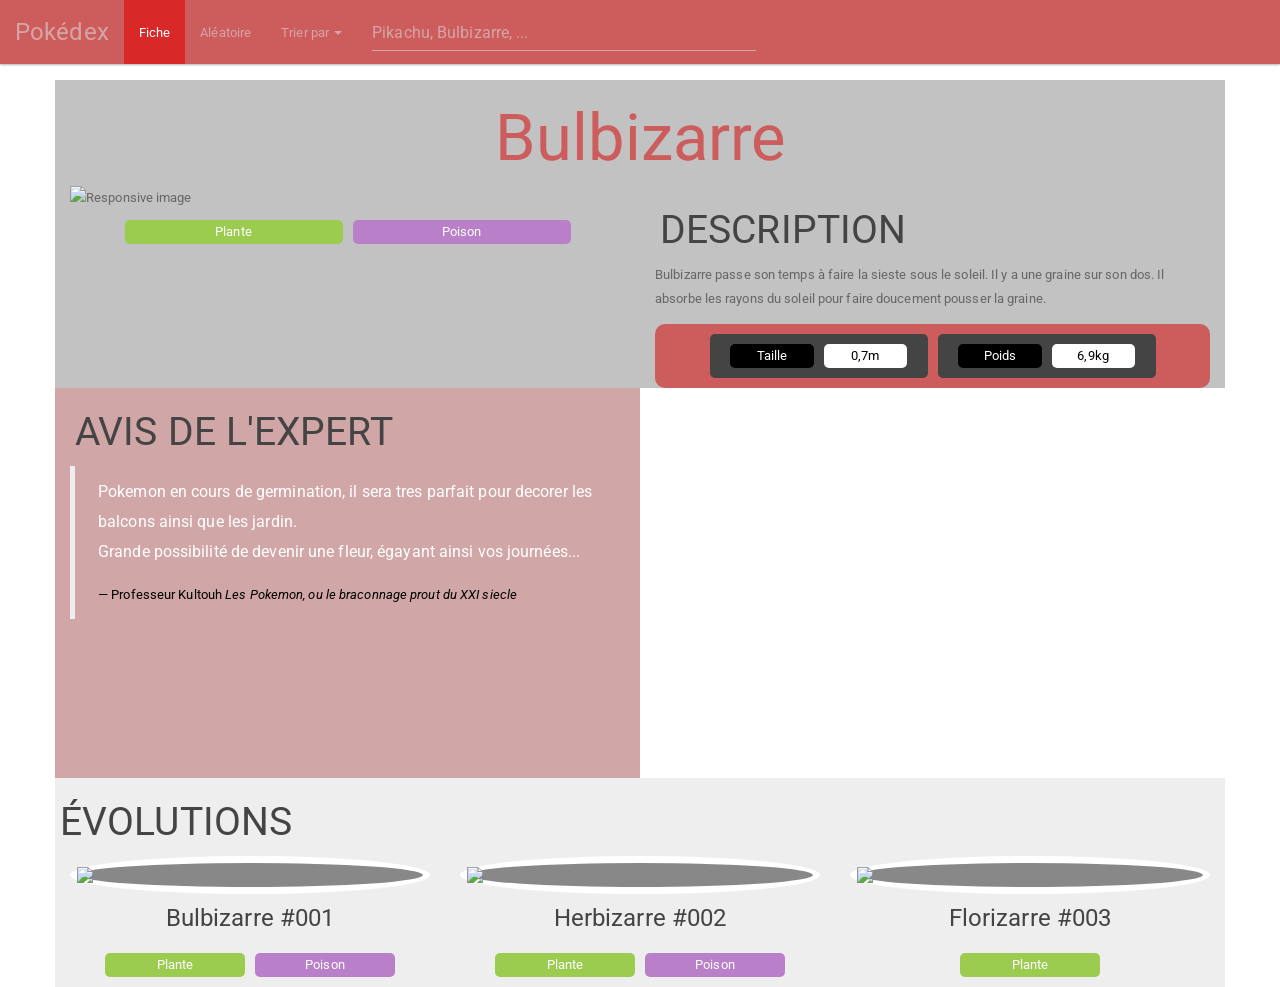
==== index.html @ 23bafc24 "test" ====
<!DOCTYPE html>
<html>
<!-- MEMO: update me with `git checkout gh-pages && git merge master && git push origin gh-pages` -->
<head>
    <meta charset="utf-8">
    <meta http-equiv="X-UA-Compatible" content="IE=edge">
    <title>Pokédex</title>
    
    <!-- Material Design fonts -->
    <link rel="stylesheet" href="http://fonts.googleapis.com/css?family=Roboto:300,400,500,700" type="text/css">
    
    <!-- Bootstrap Material Design -->
    <link href="css/bootstrap.css" rel="stylesheet">
    
    <!--Custom contents-->
    <link href="css/pokemon.css" rel="stylesheet">
    <link href="css/custom-nav.css" rel="stylesheet">
</head>

<body id="myPage" data-spy="scroll" data-target=".navbar" data-offset="0">
<div class="navbar navbar-inverse navbar-fixed-top">
  <div class="container-fluid">
    <div class="navbar-header">
      <button type="button" class="navbar-toggle" data-toggle="collapse" data-target=".navbar-responsive-collapse"> <span class="icon-bar"></span> <span class="icon-bar"></span> <span class="icon-bar"></span> </button>
      <a class="navbar-brand" href="javascript:void(0)">Pokédex</a> </div>
    <div class="navbar-collapse collapse navbar-responsive-collapse">
      <ul class="nav navbar-nav">
        <li class="active"><a href="javascript:void(0)">Fiche</a></li>
        <li><a href="javascript:void(0)">Aléatoire</a></li>
        <li class="dropdown"> <a href="index.html" data-target="#" class="dropdown-toggle" data-toggle="dropdown">Trier par <b class="caret"></b></a>
          <ul class="dropdown-menu">
            <li><a href="javascript:void(0)">Nom</a></li>
            <li><a href="javascript:void(0)">Type</a></li>
            <li><a href="javascript:void(0)">Statistiques</a></li>
          </ul>
        </li>
      </ul>
      <form class="navbar-form navbar-left">
        <div class="form-group">
          <input type="text" class="form-control col-md-8" placeholder="Pikachu, Bulbizarre, ..." style="width:30vw;">
        </div>
      </form>
      </div>
  </div>
</div>

<div class="container-fluid main">
  <div class="container bandeau">
    <h1>Bulbizarre</h1>
      <div class="row">        
        <div class="col-sm-6"> 
        	<img src="http://assets.pokemon.com/assets/cms2/img/pokedex/full/001.png" class="img-responsive" alt="Responsive image">
            <div class="flex-container">
            	<div class="flex-item type plante">Plante</div>
            	<div class="flex-item type poison" >Poison</div>
            </div>
        </div>
        
        <div class="container col-sm-6 slide">
          	<div class="description-pokemon">
            	<h2>Description</h2>
            	<p id="description"> 
              	Bulbizarre passe son temps à faire la sieste sous le soleil. Il y a une graine sur son dos. Il absorbe les rayons du soleil pour faire doucement pousser la graine.
            	</p>
          	</div>
            
            <div class="flex-container informations-pokemon slide">
            	<div class="flex-item flex-container taille">
                	<div class="flex-item enonce">Taille</div>
                    <div class="flex-item donnee">0,7m</div>
                </div>
                
            	<div class="flex-item flex-container poids">
                	<div class="flex-item enonce">Poids</div>
                    <div class="flex-item donnee">6,9kg</div>
                </div>
          	</div>
          	
        </div>        
      </div>
    
    <div class="row">
      <div class="container col-sm-6 avis">
        <h2>Avis de l'expert</h2>
		<blockquote>
          <p>Pokemon en cours de germination, il sera tres parfait pour decorer les balcons ainsi que les jardin.<br>
          Grande possibilité de devenir une fleur, égayant ainsi vos journées... </p>
          <footer>Professeur Kultouh  <cite title="Source Title">Les Pokemon, ou le braconnage prout du XXI siecle</cite></footer>
        </blockquote>
      </div>
      
      <div class="col-sm-6 kiviat" >
        <canvas class="slide" id="canvas"></canvas>
      </div>
    </div>
    
  <div class="row evol-container">
      <h2>Évolutions</h2>
      <div class="container col-sm-4">
      <a href="#">
      		<div class="img-circle-container slide"> 
            	<img src="http://assets.pokemon.com/assets/cms2/img/pokedex/full/001.png"/>
            </div>
      		<h4>Bulbizarre #001</h4>
            
      </a>
            <div class="flex-container">
            	<div class="flex-item type plante">Plante</div>
            	<div class="flex-item type poison">Poison</div>
            </div>
      </div>
      
      <a href="#" class="container col-sm-4">
      		<div class="img-circle-container slide"> 
            	<img src="http://assets.pokemon.com/assets/cms2/img/pokedex/full/002.png"/>
            </div>
            <h4>Herbizarre #002</h4>
            <div class="flex-container">
            	<div class="flex-item type plante">Plante</div>
            	<div class="flex-item type poison" >Poison</div>
            </div>
      </a>
      
      <a href="#" class="container col-sm-4">
      		<div class="img-circle-container slide"> 
            	<img src="http://assets.pokemon.com/assets/cms2/img/pokedex/full/003.png"/>
            </div>
        	<h4>Florizarre #003</h4>
            <div class="flex-container">
            	<div class="flex-item type plante" >Plante</div>
            </div>
      </a>
</div>
</div>
</div>      
</body>
<script src="//code.jquery.com/jquery-1.10.2.min.js"></script>
<script src="js/bootstrap.js"></script>
<script src="js/Pokemon.js"></script>
<script src="Chart.js-2.0-dev/dist/Chart.bundle.js"></script>
<script src="js/Pokemon-stats.js"></script>
</html>
---- css/pokemon.css ----
.navbar-inverse {
  background-color: #d5c5c;
  border-color: #d5c5c;
}

.main{
		padding-top:80px;
}
	
.bandeau{
		background-color:#C2C2C2;
}
	
h1 {
		font-size: 5em;
		font-family: Roboto;
		color:#CD5C5C;
		text-align:center
}

h2{
	text-transform: uppercase;
	font-size: 3em;
	text-indent: 5px;
	font-family: Roboto;
}

h4 {
		text-align:center;
}

.type{
		border-radius:5px;
		color:#ffffff; 		
		padding-right: 5px; 
		padding-left: 5px;
}

.plante{
		background-color:#9BCC50;
}
	
.poison{
		background-color:#B97FC9;
}
	
.description-pokemon {
		background-color:#C2C2C2;
}

.informations-pokemon{
		background-color:#cd5c5c;
		border-radius:10px;
}

.taille{
	padding-right: 0px; 
	padding-left: 0px;	
	background: #444444;
}

.poids{
	padding-right: 0px; 
	padding-left: 0px;	
	background: #444444;
}

.enonce{
		color: #FFFFFF;
		background: #000000;
}

.donnee{
		color: #000000;
		background: #FFFFFF;
}

.avis{
	background-color:#D0A6A6;
	height:30em;
}
	
.avis p{
	color: #FFFFFF;
}
	
.avis blockquote footer{
	color:#000000;	
}
	
.kiviat{
	height:30em;
	background-color:#FFFFFF;
}
    
.flex-container {
    height: 100%;
    padding: 5px;
    margin: 0;
    display: flex;
    align-items: center;
    justify-content: center;
}

.flex-item {
	border-radius:5px;
	text-align:center;    
	width: 40%;
	margin: 5px;
}

.evol-container{
	background-color:#EEE;
}

.img-circle-container{
		background-color:#888888;
		 border-color:#FFFFFF;
		  border-width:7px; 
		  border-style:solid; 
		  border-radius:50%	
	}
	
.img-circle-container img{
	width:100%;
}	


/*ANIMATIONS*/

.slideanim {
	visibility:hidden;
}

 .slide {
      animation-name: slide;
      -webkit-animation-name: slide;	
      animation-duration: 1s;	
      -webkit-animation-duration: 1s;
      visibility: visible;			
 }
 
  @keyframes slide {
    0% {
      opacity: 0;
      -webkit-transform: translateY(70%);
    } 
    100% {
      opacity: 1;
      -webkit-transform: translateY(0%);
    }	
  }
  @-webkit-keyframes slide {
    0% {
      opacity: 0;
      -webkit-transform: translateY(70%);
    } 
    100% {
      opacity: 1;
      -webkit-transform: translateY(0%);
    }
  }
---- css/custom-nav.css ----
.navbar-inverse {
  background-color: #cd5c5c;
  border-color: #cd5c5c;
}
.navbar-inverse .navbar-brand {
  color: #d6a4a4;
}
.navbar-inverse .navbar-nav > li > a {
  color: #d6a4a4;
}
.navbar-inverse .navbar-nav > .active > a,
.navbar-inverse .navbar-nav > .active > a:hover,
.navbar-inverse .navbar-nav > .active > a:focus {
  color: #ffffff;
  background-color: #d82828;
}
.navbar-inverse .navbar-collapse,
.navbar-inverse .navbar-form {
  border-color: #e40c0c;
}
.navbar-inverse .navbar-nav > .open > a,
.navbar-inverse .navbar-nav > .open > a:hover,
.navbar-inverse .navbar-nav > .open > a:focus {
  background-color: #d82828;
  color: #ffffff;
}
@media (max-width: 767px) {
  .navbar-inverse .navbar-nav .open .dropdown-menu > li > a {
    color: #d6a4a4;
  }
  .navbar-inverse .navbar-nav .open .dropdown-menu > .active > a,
  .navbar-inverse .navbar-nav .open .dropdown-menu > .active > a:hover,
  .navbar-inverse .navbar-nav .open .dropdown-menu > .active > a:focus {
    color: #ffffff;
    background-color: #d82828;
  }
}
.navbar-inverse .navbar-link {
  color: #d6a4a4;
}
.navbar-inverse .btn-link {
  color: #d6a4a4;
}
.navbar-inverse .navbar-form input[type=text],
.navbar-inverse .navbar-form input[type=password] {
  color: #fff;
  -webkit-box-shadow: inset 0 -1px 0 #d6a4a4;
  box-shadow: inset 0 -1px 0 #d6a4a4;
}
.navbar-inverse .navbar-form input[type=text]::-moz-placeholder,
.navbar-inverse .navbar-form input[type=password]::-moz-placeholder {
  color: #d6a4a4;
  opacity: 1;
}
.navbar-inverse .navbar-form input[type=text]:-ms-input-placeholder,
.navbar-inverse .navbar-form input[type=password]:-ms-input-placeholder {
  color: #d6a4a4;
}
.navbar-inverse .navbar-form input[type=text]::-webkit-input-placeholder,
.navbar-inverse .navbar-form input[type=password]::-webkit-input-placeholder {
  color: #d6a4a4;
}
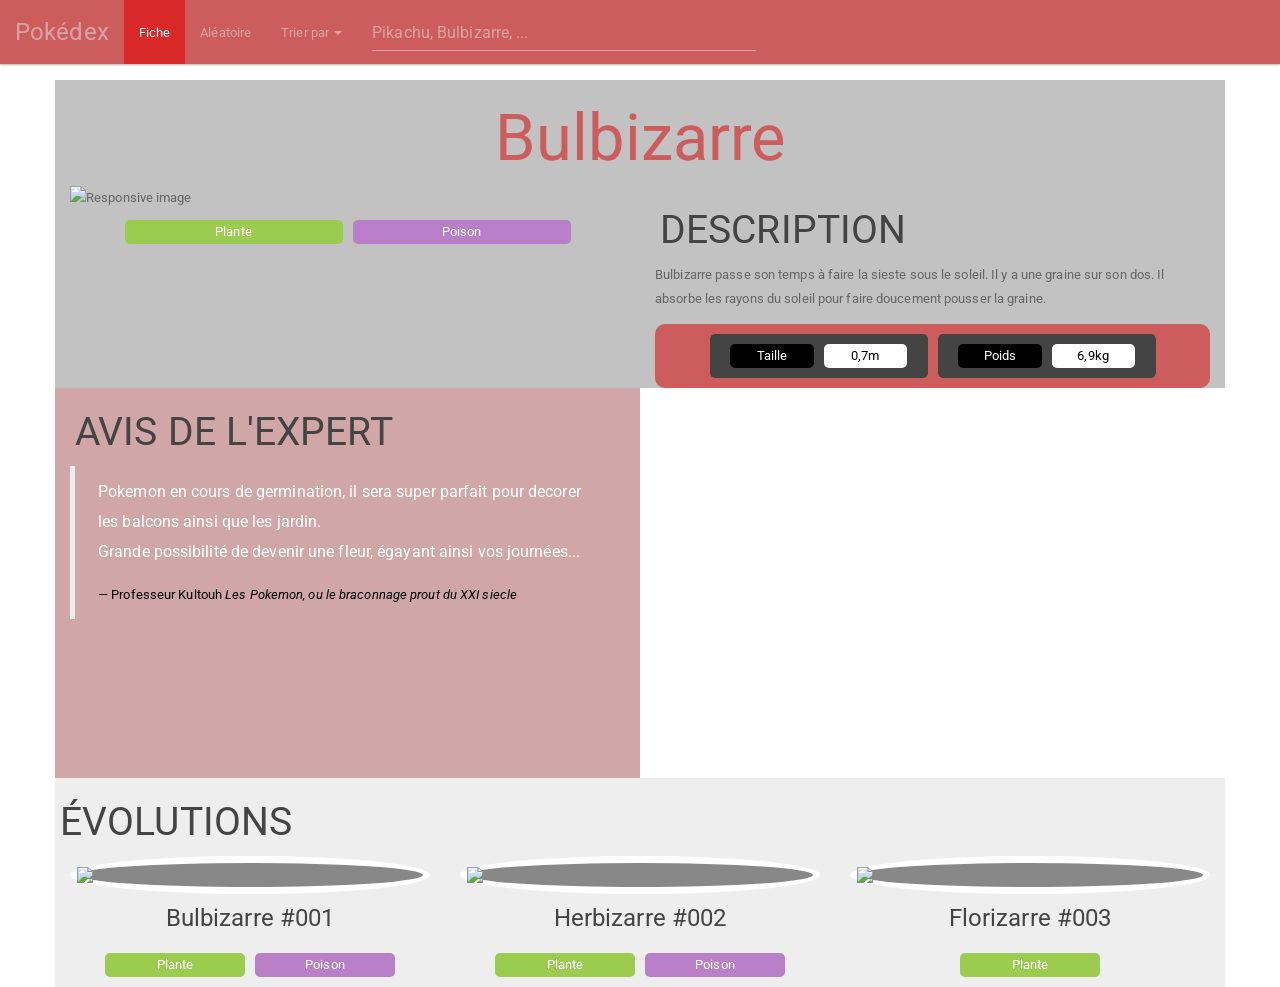
==== commit eb6d26f4: "Merge branch 'test2'" ====
--- a/index.html
+++ b/index.html
@@ -83,7 +83,7 @@
       <div class="container col-sm-6 avis">
         <h2>Avis de l'expert</h2>
 		<blockquote>
-          <p>Pokemon en cours de germination, il sera tres parfait pour decorer les balcons ainsi que les jardin.<br>
+          <p>Pokemon en cours de germination, il sera super parfait pour decorer les balcons ainsi que les jardin.<br>
           Grande possibilité de devenir une fleur, égayant ainsi vos journées... </p>
           <footer>Professeur Kultouh  <cite title="Source Title">Les Pokemon, ou le braconnage prout du XXI siecle</cite></footer>
         </blockquote>
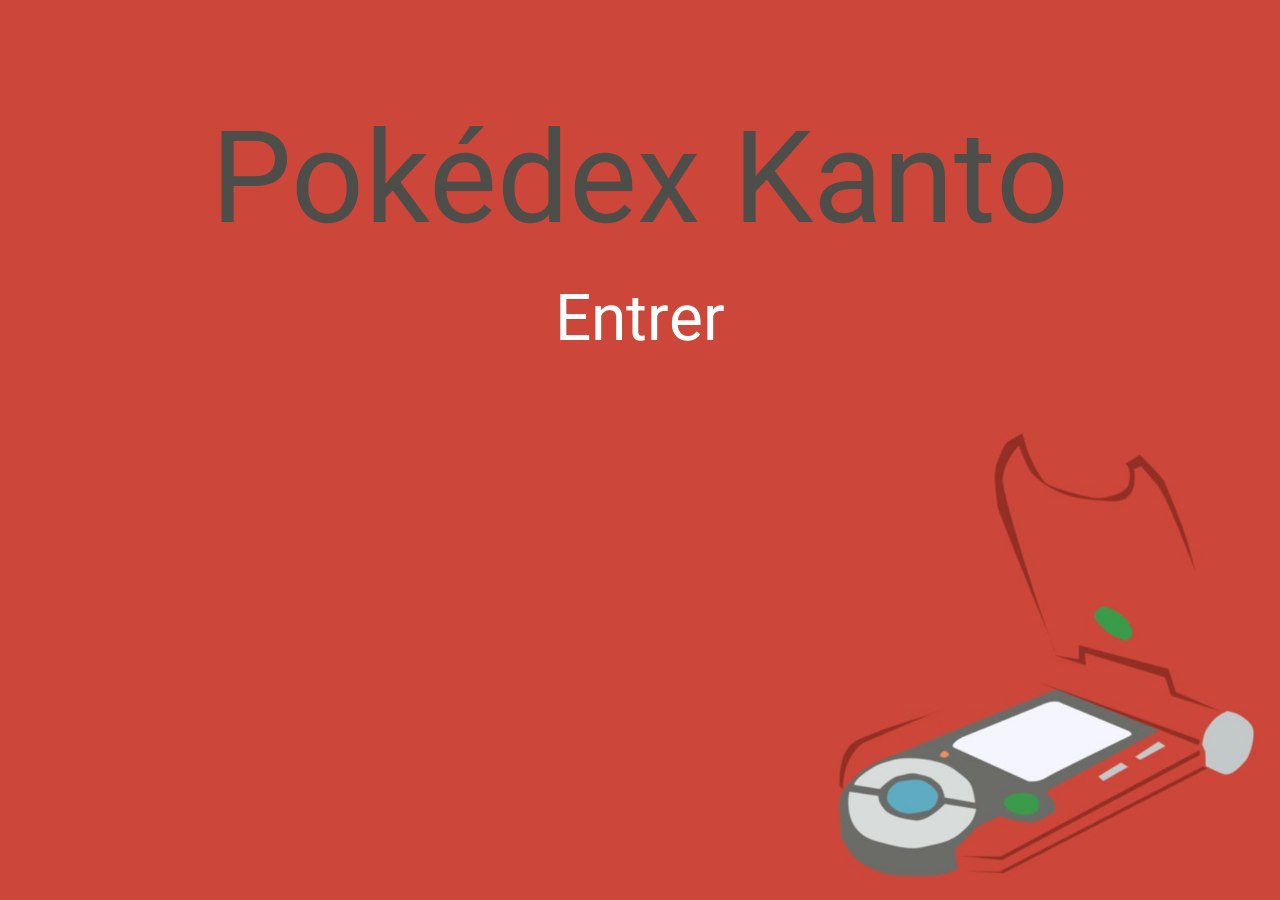
==== commit 6a35cb41: "Dépot final" ====
--- a/index.html
+++ b/index.html
@@ -1,142 +1,33 @@
-<!DOCTYPE html>
-<html>
-<!-- MEMO: update me with `git checkout gh-pages && git merge master && git push origin gh-pages` -->
-<head>
-    <meta charset="utf-8">
-    <meta http-equiv="X-UA-Compatible" content="IE=edge">
-    <title>Pokédex</title>
-    
-    <!-- Material Design fonts -->
-    <link rel="stylesheet" href="http://fonts.googleapis.com/css?family=Roboto:300,400,500,700" type="text/css">
-    
-    <!-- Bootstrap Material Design -->
-    <link href="css/bootstrap.css" rel="stylesheet">
-    
-    <!--Custom contents-->
-    <link href="css/pokemon.css" rel="stylesheet">
-    <link href="css/custom-nav.css" rel="stylesheet">
-</head>
-
-<body id="myPage" data-spy="scroll" data-target=".navbar" data-offset="0">
-<div class="navbar navbar-inverse navbar-fixed-top">
-  <div class="container-fluid">
-    <div class="navbar-header">
-      <button type="button" class="navbar-toggle" data-toggle="collapse" data-target=".navbar-responsive-collapse"> <span class="icon-bar"></span> <span class="icon-bar"></span> <span class="icon-bar"></span> </button>
-      <a class="navbar-brand" href="javascript:void(0)">Pokédex</a> </div>
-    <div class="navbar-collapse collapse navbar-responsive-collapse">
-      <ul class="nav navbar-nav">
-        <li class="active"><a href="javascript:void(0)">Fiche</a></li>
-        <li><a href="javascript:void(0)">Aléatoire</a></li>
-        <li class="dropdown"> <a href="index.html" data-target="#" class="dropdown-toggle" data-toggle="dropdown">Trier par <b class="caret"></b></a>
-          <ul class="dropdown-menu">
-            <li><a href="javascript:void(0)">Nom</a></li>
-            <li><a href="javascript:void(0)">Type</a></li>
-            <li><a href="javascript:void(0)">Statistiques</a></li>
-          </ul>
-        </li>
-      </ul>
-      <form class="navbar-form navbar-left">
-        <div class="form-group">
-          <input type="text" class="form-control col-md-8" placeholder="Pikachu, Bulbizarre, ..." style="width:30vw;">
-        </div>
-      </form>
-      </div>
-  </div>
-</div>
-
-<div class="container-fluid main">
-  <div class="container bandeau">
-    <h1>Bulbizarre</h1>
-      <div class="row">        
-        <div class="col-sm-6"> 
-        	<img src="http://assets.pokemon.com/assets/cms2/img/pokedex/full/001.png" class="img-responsive" alt="Responsive image">
-            <div class="flex-container">
-            	<div class="flex-item type plante">Plante</div>
-            	<div class="flex-item type poison" >Poison</div>
-            </div>
-        </div>
-        
-        <div class="container col-sm-6 slide">
-          	<div class="description-pokemon">
-            	<h2>Description</h2>
-            	<p id="description"> 
-              	Bulbizarre passe son temps à faire la sieste sous le soleil. Il y a une graine sur son dos. Il absorbe les rayons du soleil pour faire doucement pousser la graine.
-            	</p>
-          	</div>
-            
-            <div class="flex-container informations-pokemon slide">
-            	<div class="flex-item flex-container taille">
-                	<div class="flex-item enonce">Taille</div>
-                    <div class="flex-item donnee">0,7m</div>
-                </div>
-                
-            	<div class="flex-item flex-container poids">
-                	<div class="flex-item enonce">Poids</div>
-                    <div class="flex-item donnee">6,9kg</div>
-                </div>
-          	</div>
-          	
-        </div>        
-      </div>
-    
-    <div class="row">
-      <div class="container col-sm-6 avis">
-        <h2>Avis de l'expert</h2>
-		<blockquote>
-          <p>Pokemon en cours de germination, il sera super parfait pour decorer les balcons ainsi que les jardin.<br>
-          Grande possibilité de devenir une fleur, égayant ainsi vos journées... </p>
-          <footer>Professeur Kultouh  <cite title="Source Title">Les Pokemon, ou le braconnage prout du XXI siecle</cite></footer>
-        </blockquote>
-      </div>
-      
-      <div class="col-sm-6 kiviat" >
-        <canvas class="slide" id="canvas"></canvas>
-      </div>
-    </div>
-    
-  <div class="row evol-container">
-      <h2>Évolutions</h2>
-      <div class="container col-sm-4">
-      <a href="#">
-      		<div class="img-circle-container slide"> 
-            	<img src="http://assets.pokemon.com/assets/cms2/img/pokedex/full/001.png"/>
-            </div>
-      		<h4>Bulbizarre #001</h4>
-            
-      </a>
-            <div class="flex-container">
-            	<div class="flex-item type plante">Plante</div>
-            	<div class="flex-item type poison">Poison</div>
-            </div>
-      </div>
-      
-      <a href="#" class="container col-sm-4">
-      		<div class="img-circle-container slide"> 
-            	<img src="http://assets.pokemon.com/assets/cms2/img/pokedex/full/002.png"/>
-            </div>
-            <h4>Herbizarre #002</h4>
-            <div class="flex-container">
-            	<div class="flex-item type plante">Plante</div>
-            	<div class="flex-item type poison" >Poison</div>
-            </div>
-      </a>
-      
-      <a href="#" class="container col-sm-4">
-      		<div class="img-circle-container slide"> 
-            	<img src="http://assets.pokemon.com/assets/cms2/img/pokedex/full/003.png"/>
-            </div>
-        	<h4>Florizarre #003</h4>
-            <div class="flex-container">
-            	<div class="flex-item type plante" >Plante</div>
-            </div>
-      </a>
-</div>
-</div>
-</div>      
-</body>
-<script src="//code.jquery.com/jquery-1.10.2.min.js"></script>
-<script src="js/bootstrap.js"></script>
-<script src="js/Pokemon.js"></script>
-<script src="Chart.js-2.0-dev/dist/Chart.bundle.js"></script>
-<script src="js/Pokemon-stats.js"></script>
+﻿<!DOCTYPE html>
+<html>
+<head>
+	<meta http-equiv="Content-Type" content="text/html; charset=utf-8" />
+	<title>Pokédex</title>
+	<!-- Material Design fonts -->
+	<link rel="stylesheet" href="http://fonts.googleapis.com/css?family=Roboto:300,400,500,700" type="text/css">
+	<!-- Bootstrap Material Design -->
+	<link href="css/bootstrap.css" rel="stylesheet">
+
+	<!-- Angular.js -->
+	<script type="text/javascript" src="js/angular.js"></script>
+	<script type="text/javascript" src="js/angular-route.js"></script>
+	<script type="text/javascript" src="js/app.js"></script>
+	<!--Custom contents-->
+	<link href="css/pokemon.css" rel="stylesheet">
+	<!--Fin des imports pour l'index-->
+</head>
+
+<body class="welcome-page">
+	<div class="main-title">
+		<h1>Pokédex Kanto</h1>
+		<!--Lien vers le Pokedex-->
+		<a href="pokedex.html#/liste">Entrer</a>
+	</div>
+	<div>
+		<!--Ajout de la musique de générique pour que l'utilisateur retrouve l'ambiance des dessins animés-->
+		<audio class="display-audio" controls autoplay loop >
+			<source src="data/le_meilleur_dresseur.mp3" type="audio/mp3">
+		</audio>
+	</div>
+</body>
 </html>
--- a/css/pokemon.css
+++ b/css/pokemon.css
@@ -1,162 +1,562 @@
-.navbar-inverse {
-  background-color: #d5c5c;
-  border-color: #d5c5c;
-}
-
-.main{
-		padding-top:80px;
-}
-	
-.bandeau{
-		background-color:#C2C2C2;
-}
-	
-h1 {
-		font-size: 5em;
-		font-family: Roboto;
-		color:#CD5C5C;
-		text-align:center
-}
-
-h2{
-	text-transform: uppercase;
-	font-size: 3em;
-	text-indent: 5px;
-	font-family: Roboto;
-}
-
-h4 {
-		text-align:center;
-}
-
-.type{
-		border-radius:5px;
-		color:#ffffff; 		
-		padding-right: 5px; 
-		padding-left: 5px;
-}
-
-.plante{
-		background-color:#9BCC50;
-}
-	
-.poison{
-		background-color:#B97FC9;
-}
-	
-.description-pokemon {
-		background-color:#C2C2C2;
-}
-
-.informations-pokemon{
-		background-color:#cd5c5c;
-		border-radius:10px;
-}
-
-.taille{
-	padding-right: 0px; 
-	padding-left: 0px;	
-	background: #444444;
-}
-
-.poids{
-	padding-right: 0px; 
-	padding-left: 0px;	
-	background: #444444;
-}
-
-.enonce{
-		color: #FFFFFF;
-		background: #000000;
-}
-
-.donnee{
-		color: #000000;
-		background: #FFFFFF;
-}
-
-.avis{
-	background-color:#D0A6A6;
-	height:30em;
-}
-	
-.avis p{
-	color: #FFFFFF;
-}
-	
-.avis blockquote footer{
-	color:#000000;	
-}
-	
-.kiviat{
-	height:30em;
-	background-color:#FFFFFF;
-}
-    
-.flex-container {
-    height: 100%;
-    padding: 5px;
-    margin: 0;
-    display: flex;
-    align-items: center;
-    justify-content: center;
-}
-
-.flex-item {
-	border-radius:5px;
-	text-align:center;    
-	width: 40%;
-	margin: 5px;
-}
-
-.evol-container{
-	background-color:#EEE;
-}
-
-.img-circle-container{
-		background-color:#888888;
-		 border-color:#FFFFFF;
-		  border-width:7px; 
-		  border-style:solid; 
-		  border-radius:50%	
-	}
-	
-.img-circle-container img{
-	width:100%;
-}	
-
-
-/*ANIMATIONS*/
-
-.slideanim {
-	visibility:hidden;
-}
-
- .slide {
-      animation-name: slide;
-      -webkit-animation-name: slide;	
-      animation-duration: 1s;	
-      -webkit-animation-duration: 1s;
-      visibility: visible;			
- }
- 
-  @keyframes slide {
-    0% {
-      opacity: 0;
-      -webkit-transform: translateY(70%);
-    } 
-    100% {
-      opacity: 1;
-      -webkit-transform: translateY(0%);
-    }	
-  }
-  @-webkit-keyframes slide {
-    0% {
-      opacity: 0;
-      -webkit-transform: translateY(70%);
-    } 
-    100% {
-      opacity: 1;
-      -webkit-transform: translateY(0%);
-    }
-  }+/*-------- STYLE PAGE ACCUEIL --------*/
+.welcome-page{
+	/*Style*/
+	background-color: #CC463A;
+	/*Image*/
+	background-image: url("../img/Pokedex.PNG");
+	background-attachment: fixed;
+	background-position: bottom right;
+	background-repeat : no-repeat;
+	background-size: auto 500px;
+}
+
+.main-title{
+	/*Position*/
+	text-align: center;
+	margin-top: 12vh;
+
+	/*Style*/
+	font-family: Roboto;
+}
+
+.main-title h1{
+	font-size: 10vw;
+	color: #4d4e49;
+}
+
+.main-title a{
+	font-size: 5vw;
+	color: #FFFFFF;
+
+}
+
+.main-title a:hover{
+	text-decoration: underline;
+	color: #FFFFFF;
+}
+
+.display-audio{
+	display: none;
+}
+
+
+/*---------------STYLE NAVBAR---------------*/
+.form-group .form-control{
+width:30vw;
+}
+
+
+/*------- STYLE COMMUN DES PARTIALS --------*/
+.cadre{
+	background-color:#C2C2C2;
+}
+
+.main{
+	padding-top:80px;
+	padding-bottom:20px;
+}
+
+.flex-container {
+height: 100%;
+display: flex;
+align-items: center;
+justify-content: center;
+}
+
+.flex-item {
+border-radius:0.4px;
+text-align:center;
+width: 40%;
+}
+
+.img-circle-container{
+background-color:#888888;
+border-color:#FFFFFF;
+border-width:0.4vw;
+border-style:solid;
+border-radius:50%;
+width:100%;
+}
+
+a:hover {
+text-decoration: none;
+cursor: pointer;
+}
+
+h1 {
+	font-size: 5em;
+	font-family: Roboto;
+	color:#CD5C5C;
+	text-align:center;
+}
+
+h2{
+	text-transform: uppercase;
+	font-size: 3em;
+	text-indent: 5px;
+	font-family: Roboto;
+}
+
+h4 {
+text-align:center;
+font-family: Roboto;
+}
+
+@media only screen and (max-width: 768px) {
+	h1 { font-size: 6.5vw; }
+	h2 { font-size: 2em; }
+
+}
+
+@media (min-width: 769px) and (max-width: 992px) {
+	h1 { font-size: 4em; }
+	h2 { font-size: 2.5em; }
+
+}
+
+
+/*-------- STYLE PARTIAL LISTE --------*/
+/*Style du span Trier par*/
+.tri{
+font-size: 1.5em;
+margin-right: 1em;
+}
+/*Accès rapide aux Pokemon précédents et suivants*/
+.pager li > a{
+	border-radius: 50%;
+	padding-bottom: 0px;
+	padding-top: 0px;
+	padding-left: 18px;
+	padding-right: 18px;
+	background: #e3e3e3;
+	border:none;
+}
+
+.pager a{
+	color: #cd5c5c;
+	font-family: "Roboto", "Helvetica Neue", Helvetica, Arial, sans-serif;
+	font-size: 3em;
+	line-height: normal;
+}
+
+.pager .title-container{
+	display: inline-block;
+}
+/*Style des éléments de tri dans la liste*/
+.recherche-avance{
+	background-color: #8B8B8B;
+}
+
+.param-recherche{
+margin-top: 1.5em;
+margin-bottom: 1.5em;
+color: #bcbcbc;
+display: block;
+}
+
+.param-button {
+margin-top: 0.5em;
+margin-bottom: 0.5em;
+}
+
+.btn-close{
+margin-top: 2em;
+}
+
+
+/*------- STYLE PARTIAL FICHE --------*/
+/*Image principale et titre de la fiche individuelle*/
+.main-img {
+margin:auto;
+}
+
+.title-container h1{
+	margin-top:0px;
+}
+/*Style du bloc Description de la fiche individuelle*/
+.description-pokemon p{
+font-size: 1.4em;
+font-family: Roboto;
+color: #FFFFFF;
+}
+
+.informations-pokemon{
+background-color: #cd5c5c;
+border-radius: 10px;
+padding: 7px;
+font-family: Roboto;
+font-size: 1.4em;
+max-height: 3.5em;
+width: 95%;
+margin: auto;
+margin-bottom: 1em;
+
+}
+
+.enonce{
+color: #FFFFFF;
+margin: 1vw;
+}
+
+.donnee{
+	color: #000000;
+	margin: 1vw;
+}
+
+.separator-taille-poids {
+margin-right: 25%;
+}
+/*Style du bloc Carte de la fiche individuelle*/
+.legende{
+text-align:center;
+font-family:Roboto;
+font-size:1.3em;
+color:#FFFFFF;
+margin-top: 0.5vw;
+margin-bottom: 0.5vw;
+}
+
+.map{
+margin:auto;
+z-index:0;
+position:absolute;
+margin-left:auto;
+margin-right:auto;
+left:0;
+right:0;
+height:40vw;
+}
+
+.map-container{
+height:40vw;
+}
+
+.zone{
+margin:auto;
+z-index:1;
+animation: blink 1s;
+animation-iteration-count: infinite;
+position:absolute;
+margin-left:auto;
+margin-right:auto;
+left:0;
+right:0;
+height:40vw;
+}
+
+@keyframes blink {
+0% {
+opacity: 1;
+}
+49% {
+opacity: 1;
+}
+50% {
+opacity: 0;
+}
+100% {
+opacity: 0;
+}
+}
+/*Style du bloc Evolution de la fiche individuelle*/
+.evol-container{
+background-color:#EEE;
+}
+
+.poke-selected{
+border-color: #CD5C5C;
+border-width: 0.5vw;
+}
+/*Style du bloc Commentaires de la fiche individuelle*/
+.avis{
+background-color:#D0A6A6;
+height:30em;
+font-family: Roboto;
+}
+
+.avis blockquote,
+.comment blockquote{
+font-size: 1em;
+}
+
+.avis p,
+.comment p{
+font-size: 1.4em;
+color: #FFFFFF;
+}
+
+.avis blockquote footer,
+.comment blockquote footer{
+color:#000000;
+font-size: 1.2em;
+}
+
+.commentZone {
+background-color: #C2C2C2;
+}
+
+button {
+opacity:1;
+transition: opacity 1s;
+}
+
+button .fade{
+opacity:0;
+}
+
+#hideBtn{
+margin-left:auto;
+margin-right: auto;
+margin-top: 3em;
+margin-bottom: 3em;
+display: block;
+
+background-color: #cd5c5c;
+color: #FFFFFF;
+border-radius: 10px;
+padding: 7px;
+font-family: Roboto;
+font-size: 1.4em;
+max-height: 3.5em;
+width: 95%;
+}
+
+/*Les trois prochains styles
+
+Ces styles représentent les états du formulaire a remplir pour creer un commentaire
+*/
+textarea:focus.ng-pristine,
+textarea.form-control:focus.ng-pristine{
+	-webkit-box-shadow: inset 0 -2px 0 #2196f3;
+}
+
+input[type=email]:focus.ng-dirty.ng-invalid,
+textarea:focus.ng-dirty.ng-invalid,
+textarea.form-control:focus.ng-dirty.ng-invalid{
+	-webkit-box-shadow: inset 0 -2px 0 red;
+}
+
+input[type=email].ng-dirty.ng-valid,textarea.ng-dirty.ng-valid,textarea.form-control.ng-dirty.ng-valid{
+	-webkit-box-shadow: inset 0 -2px 0 green;
+}
+
+.saisie-mail{
+	margin-bottom: 2em;
+	width:50%;
+}
+
+.saisie-comment{
+	background: #ffffff;
+	margin-bottom: 2em;
+}
+
+.saisie-valider{
+	width: 150px;
+	display: block;
+	margin: auto;
+	margin-bottom: 5em;
+	border-radius: 5px;
+}
+
+/*Style du bloc Statistiques de la fiche individuelle*/
+.kiviat{
+height:30em;
+background-color:#FFFFFF;
+}
+
+
+/*-------- STYLE PARTIAL ABOUT --------*/
+.about-stripe{
+	margin-top: 2em;
+	margin-bottom: 3em;
+}
+
+.about-projet {
+	padding-left: 5em;
+	padding-right: 5em;
+}
+
+.presentation-equipe{
+	text-align: justify;
+}
+
+.parall{
+margin: 0 auto;
+min-width: 980px;
+overflow: auto;
+}
+
+.champions{
+	background:url(../img/team2.jpg) 50% 0 no-repeat fixed;
+	background-size: auto;
+	color: white;
+	height: 800px;
+	margin: 0 auto;
+	padding: 0;
+
+}
+
+.carte{
+	margin-right: auto;
+	margin-left: auto;
+	margin-bottom: 20px;
+}
+
+
+/*---------------TYPE---------------*/
+/*style du conteneur*/
+.type{
+border-radius:5px;
+color:#FFFFFF;
+padding-right: 5px;
+padding-left: 5px;
+margin: 8px;
+}
+
+/*couleur du conteneur en fonction type*/
+.acier{
+background-color:#8B8B8B;
+}
+
+.combat{
+background-color:#B02B2B;
+}
+
+.dragon{
+background-color:#008080;
+}
+
+.eau{
+background-color:#3B8DDD  ;
+}
+
+.electrick{
+background-color:#F8C02F;
+}
+
+.feu{
+background-color:#F2684A;
+}
+
+.glace{
+background-color:#BDFCFF;
+color:#000000;
+}
+
+.insecte{
+background-color:#9EB042;
+}
+
+.normal{
+background-color: #fffccf;
+color:#000000;
+}
+
+.plante{
+background-color:#02720F;
+}
+
+.poison{
+background-color:#B97FC9;
+}
+
+.psy{
+background-color:#FB87FF;
+}
+
+.roche{
+background-color: #cf955e;
+}
+
+.sol {
+background-color: #edd089;
+}
+
+.spectre{
+background-color:#79517A;
+}
+
+.vol{
+background-color:#9AAFC9;
+}
+
+
+/*-------- ANIMATIONS --------*/
+.slideanim {
+visibility:hidden;
+}
+
+.slide {
+animation-name: slide;
+-webkit-animation-name: slide;
+animation-duration: 1s;
+-webkit-animation-duration: 1s;
+visibility: visible;
+}
+
+@keyframes slide {
+0% {
+opacity: 0;
+-webkit-transform: translateY(70%);
+}
+
+100% {
+opacity: 1;
+-webkit-transform: translateY(0%);
+}
+}
+
+@-webkit-keyframes slide {
+0% {
+opacity: 0;
+-webkit-transform: translateY(70%);
+}
+
+100% {
+opacity: 1;
+-webkit-transform: translateY(0%);
+}
+}
+
+input#un-mute {
+display: none;
+}
+
+
+.person {
+	border: 2px solid #f2f2f2;
+	padding: 80px 30px 30px 30px;
+	background-color: #d1d1d1;
+	float: left;
+	width: 100%;
+	position: relative;
+}
+@media screen and (max-width: 992px) {
+	.person {
+		margin-bottom: 3.5em;
+	}
+}
+.person figure {
+	margin-top: -60px;
+	top: 50%;
+	margin-bottom: 50px;
+	width:100%;
+}
+.person h3 {
+	margin-bottom: 0px;
+}
+.person-position {
+	color: #b3b3b3;
+	display: block;
+	margin-bottom: 20px;
+}
+
+.disabled{
+	pointer-events: none;
+	cursor: default;
+}
+
+.separator {
+	height: 2vw;
+}
+
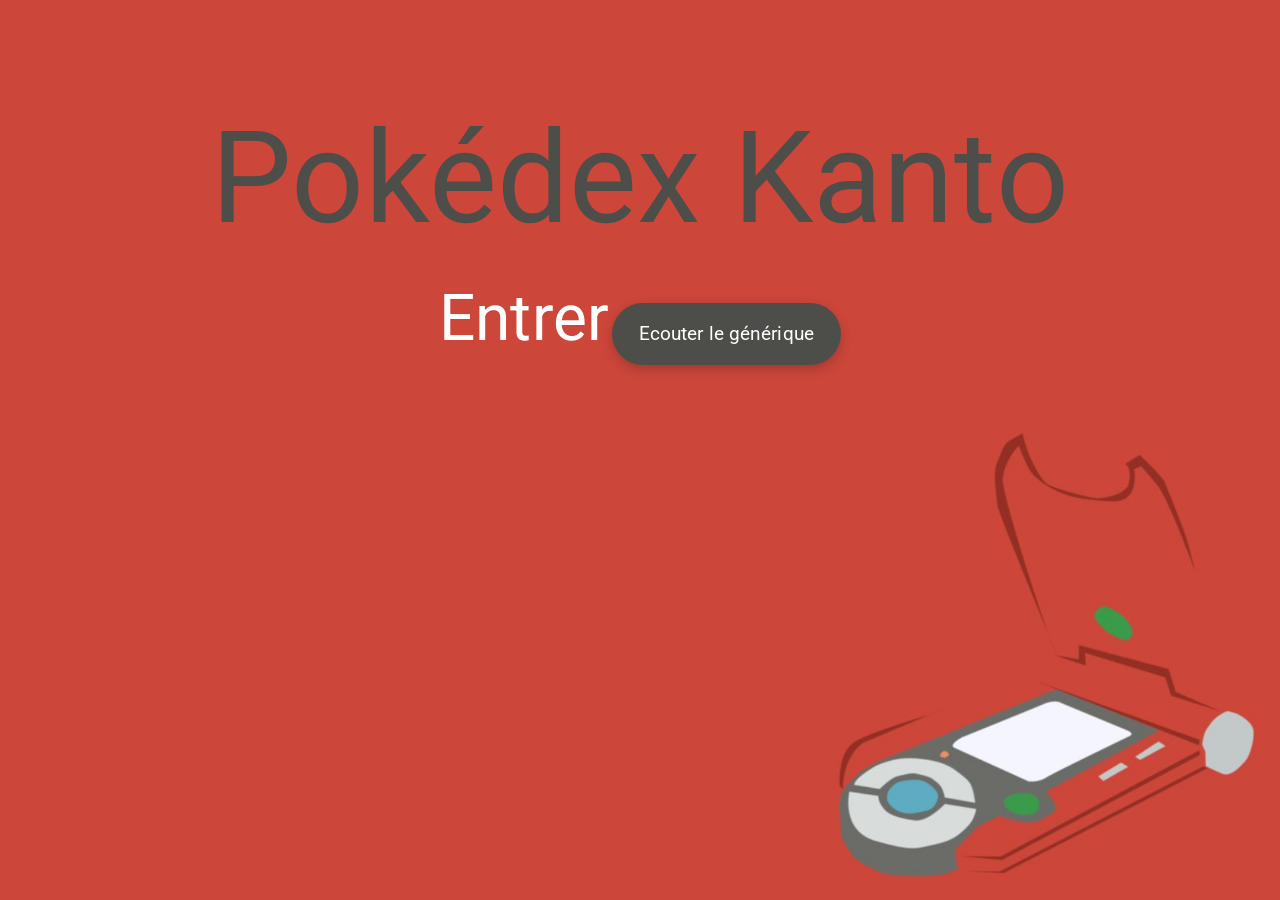
==== commit b3e6c1b4: "feat: add landing page theme button" ====
--- a/index.html
+++ b/index.html
@@ -4,7 +4,7 @@
 	<meta http-equiv="Content-Type" content="text/html; charset=utf-8" />
 	<title>Pokédex</title>
 	<!-- Material Design fonts -->
-	<link rel="stylesheet" href="http://fonts.googleapis.com/css?family=Roboto:300,400,500,700" type="text/css">
+	<link rel="stylesheet" href="https://fonts.googleapis.com/css?family=Roboto:300,400,500,700" type="text/css">
 	<!-- Bootstrap Material Design -->
 	<link href="css/bootstrap.css" rel="stylesheet">
 
@@ -22,12 +22,47 @@
 		<h1>Pokédex Kanto</h1>
 		<!--Lien vers le Pokedex-->
 		<a href="pokedex.html#/liste">Entrer</a>
+		<button id="play-theme-button" type="button" class="theme-button">Ecouter le générique</button>
 	</div>
 	<div>
 		<!--Ajout de la musique de générique pour que l'utilisateur retrouve l'ambiance des dessins animés-->
-		<audio class="display-audio" controls autoplay loop >
+		<audio id="theme-audio" class="display-audio" controls autoplay loop preload="auto">
 			<source src="data/le_meilleur_dresseur.mp3" type="audio/mp3">
 		</audio>
 	</div>
+
+	<script>
+		(function () {
+			var audio = document.getElementById('theme-audio');
+			var playButton = document.getElementById('play-theme-button');
+			if (!audio) return;
+
+			function tryPlay() {
+				var promise = audio.play();
+				if (promise && typeof promise.catch === 'function') {
+					promise.catch(function () {
+						// L'autoplay peut être bloqué tant qu'il n'y a pas d'interaction utilisateur.
+					});
+				}
+			}
+
+			tryPlay();
+
+			function playOnFirstInteraction() {
+				tryPlay();
+			}
+
+			if (playButton) {
+				playButton.addEventListener('click', function (event) {
+					event.preventDefault();
+					tryPlay();
+				});
+			}
+
+			document.addEventListener('click', playOnFirstInteraction, { once: true });
+			document.addEventListener('touchstart', playOnFirstInteraction, { once: true });
+			document.addEventListener('keydown', playOnFirstInteraction, { once: true });
+		})();
+	</script>
 </body>
 </html>
--- a/css/pokemon.css
+++ b/css/pokemon.css
@@ -39,6 +39,29 @@
 	display: none;
 }
 
+.theme-button{
+	display: inline-block;
+	margin-top: 1.2em;
+	padding: 0.7em 1.4em;
+	background-color: #4d4e49;
+	color: #FFFFFF;
+	border: 0;
+	border-radius: 999px;
+	font-family: Roboto;
+	font-size: 1.5vw;
+	cursor: pointer;
+	box-shadow: 0 4px 12px rgba(0,0,0,0.2);
+}
+
+.theme-button:hover{
+	background-color: #3b3c38;
+}
+
+.theme-button:focus{
+	outline: none;
+}
+
+
 
 /*---------------STYLE NAVBAR---------------*/
 .form-group .form-control{
@@ -66,7 +89,7 @@
 .flex-item {
 border-radius:0.4px;
 text-align:center;
-width: 40%;
+width: 50%;
 }
 
 .img-circle-container{
@@ -148,8 +171,7 @@
 }
 
 .param-recherche{
-margin-top: 1.5em;
-margin-bottom: 1.5em;
+margin-bottom: 2em;
 color: #bcbcbc;
 display: block;
 }
@@ -161,6 +183,9 @@
 
 .btn-close{
 margin-top: 2em;
+margin-right: 3em;
+cursor: pointer;
+float: right;
 }
 
 
@@ -560,3 +585,11 @@
 	height: 2vw;
 }
 
+
+@media only screen and (max-width: 768px) {
+	.theme-button { font-size: 4.2vw; }
+}
+
+@media (min-width: 769px) and (max-width: 992px) {
+	.theme-button { font-size: 2.4vw; }
+}
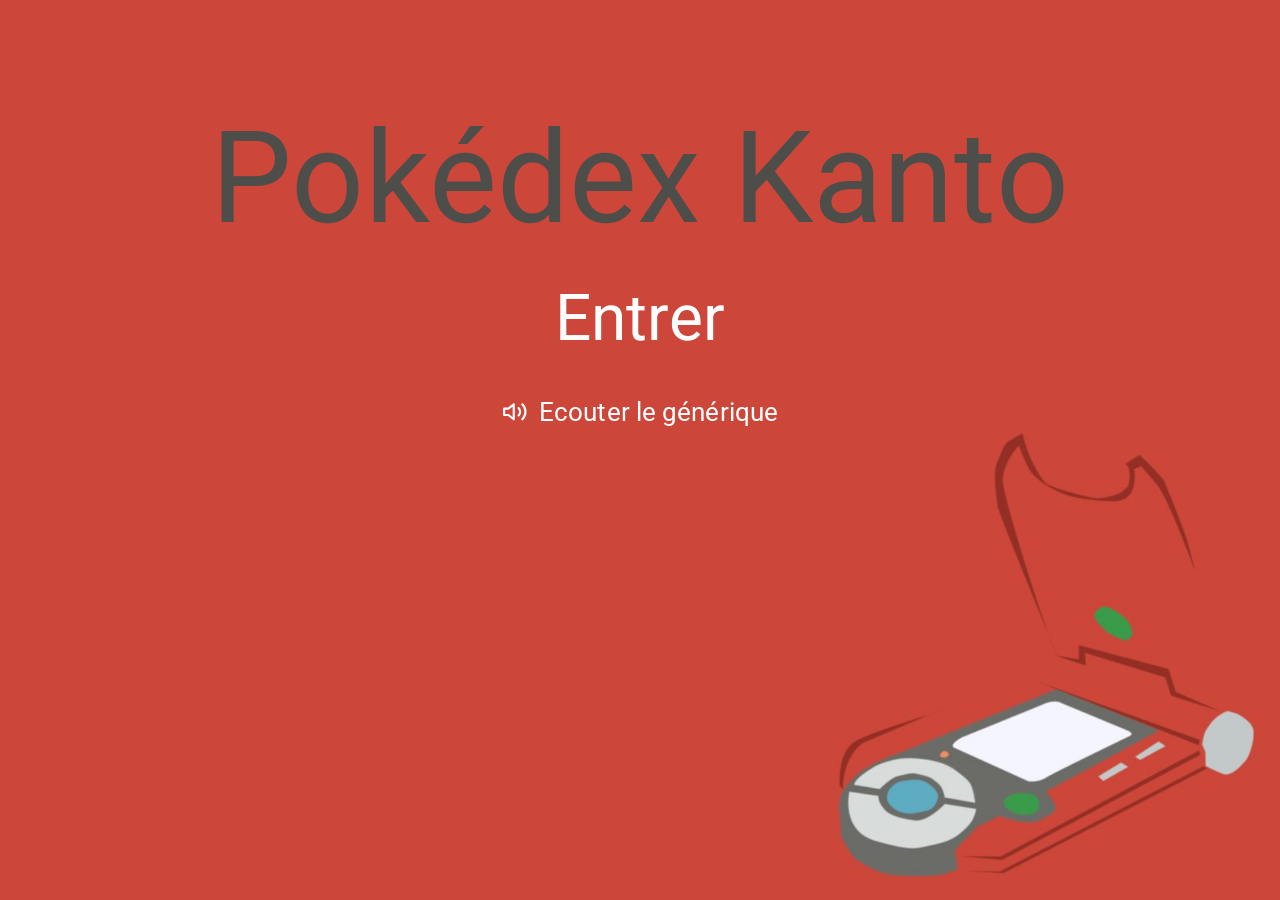
==== commit fe34035f: "refactor: simplify landing page audio trigger" ====
--- a/index.html
+++ b/index.html
@@ -22,11 +22,18 @@
 		<h1>Pokédex Kanto</h1>
 		<!--Lien vers le Pokedex-->
 		<a href="pokedex.html#/liste">Entrer</a>
-		<button id="play-theme-button" type="button" class="theme-button">Ecouter le générique</button>
+		<button id="play-theme-button" type="button" class="theme-button" aria-label="Ecouter le générique">
+			<svg class="theme-button-icon" xmlns="http://www.w3.org/2000/svg" width="24" height="24" viewBox="0 0 24 24" fill="none" stroke="currentColor" stroke-width="2" stroke-linecap="round" stroke-linejoin="round" aria-hidden="true">
+				<polygon points="11 5 6 9 2 9 2 15 6 15 11 19 11 5"></polygon>
+				<path d="M15.54 8.46a5 5 0 0 1 0 7.07"></path>
+				<path d="M19.07 4.93a10 10 0 0 1 0 14.14"></path>
+			</svg>
+			<span>Ecouter le générique</span>
+		</button>
 	</div>
 	<div>
 		<!--Ajout de la musique de générique pour que l'utilisateur retrouve l'ambiance des dessins animés-->
-		<audio id="theme-audio" class="display-audio" controls autoplay loop preload="auto">
+		<audio id="theme-audio" class="display-audio" loop preload="auto">
 			<source src="data/le_meilleur_dresseur.mp3" type="audio/mp3">
 		</audio>
 	</div>
@@ -35,33 +42,12 @@
 		(function () {
 			var audio = document.getElementById('theme-audio');
 			var playButton = document.getElementById('play-theme-button');
-			if (!audio) return;
+			if (!audio || !playButton) return;
 
-			function tryPlay() {
-				var promise = audio.play();
-				if (promise && typeof promise.catch === 'function') {
-					promise.catch(function () {
-						// L'autoplay peut être bloqué tant qu'il n'y a pas d'interaction utilisateur.
-					});
-				}
-			}
-
-			tryPlay();
-
-			function playOnFirstInteraction() {
-				tryPlay();
-			}
-
-			if (playButton) {
-				playButton.addEventListener('click', function (event) {
-					event.preventDefault();
-					tryPlay();
-				});
-			}
-
-			document.addEventListener('click', playOnFirstInteraction, { once: true });
-			document.addEventListener('touchstart', playOnFirstInteraction, { once: true });
-			document.addEventListener('keydown', playOnFirstInteraction, { once: true });
+			playButton.addEventListener('click', function (event) {
+				event.preventDefault();
+				audio.play();
+			});
 		})();
 	</script>
 </body>
--- a/css/pokemon.css
+++ b/css/pokemon.css
@@ -40,25 +40,33 @@
 }
 
 .theme-button{
-	display: inline-block;
-	margin-top: 1.2em;
-	padding: 0.7em 1.4em;
-	background-color: #4d4e49;
+	display: flex;
+	align-items: center;
+	justify-content: center;
+	gap: 0.45em;
+	margin: 0.4em auto 0;
+	padding: 0;
+	background: transparent;
 	color: #FFFFFF;
 	border: 0;
-	border-radius: 999px;
 	font-family: Roboto;
-	font-size: 1.5vw;
+	font-size: 2vw;
 	cursor: pointer;
-	box-shadow: 0 4px 12px rgba(0,0,0,0.2);
 }
 
 .theme-button:hover{
-	background-color: #3b3c38;
+	text-decoration: underline;
 }
 
 .theme-button:focus{
 	outline: none;
+	text-decoration: underline;
+}
+
+.theme-button-icon{
+	width: 1em;
+	height: 1em;
+	flex: 0 0 auto;
 }
 
 
@@ -587,9 +595,9 @@
 
 
 @media only screen and (max-width: 768px) {
-	.theme-button { font-size: 4.2vw; }
+	.theme-button { font-size: 4vw; }
 }
 
 @media (min-width: 769px) and (max-width: 992px) {
-	.theme-button { font-size: 2.4vw; }
-}
+	.theme-button { font-size: 2.7vw; }
+}
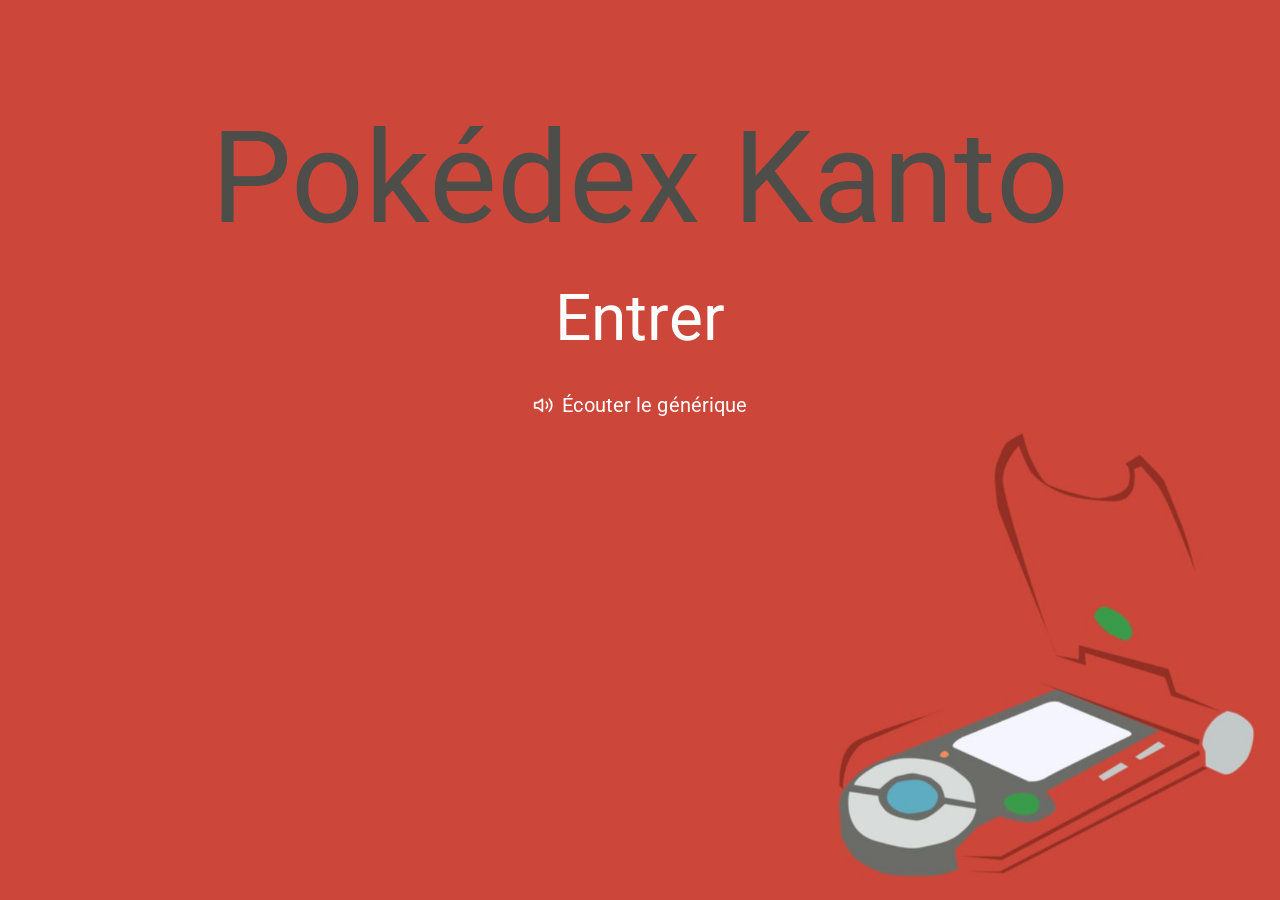
==== commit 74d1ba73: "style: refine landing audio button" ====
--- a/index.html
+++ b/index.html
@@ -22,13 +22,13 @@
 		<h1>Pokédex Kanto</h1>
 		<!--Lien vers le Pokedex-->
 		<a href="pokedex.html#/liste">Entrer</a>
-		<button id="play-theme-button" type="button" class="theme-button" aria-label="Ecouter le générique">
+		<button id="play-theme-button" type="button" class="theme-button" aria-label="Écouter le générique">
 			<svg class="theme-button-icon" xmlns="http://www.w3.org/2000/svg" width="24" height="24" viewBox="0 0 24 24" fill="none" stroke="currentColor" stroke-width="2" stroke-linecap="round" stroke-linejoin="round" aria-hidden="true">
 				<polygon points="11 5 6 9 2 9 2 15 6 15 11 19 11 5"></polygon>
 				<path d="M15.54 8.46a5 5 0 0 1 0 7.07"></path>
 				<path d="M19.07 4.93a10 10 0 0 1 0 14.14"></path>
 			</svg>
-			<span>Ecouter le générique</span>
+			<span>Écouter le générique</span>
 		</button>
 	</div>
 	<div>
--- a/css/pokemon.css
+++ b/css/pokemon.css
@@ -50,7 +50,7 @@
 	color: #FFFFFF;
 	border: 0;
 	font-family: Roboto;
-	font-size: 2vw;
+	font-size: 1.6vw;
 	cursor: pointer;
 }
 
@@ -595,9 +595,9 @@
 
 
 @media only screen and (max-width: 768px) {
-	.theme-button { font-size: 4vw; }
+	.theme-button { font-size: 3.4vw; }
 }
 
 @media (min-width: 769px) and (max-width: 992px) {
-	.theme-button { font-size: 2.7vw; }
-}
+	.theme-button { font-size: 2.2vw; }
+}
